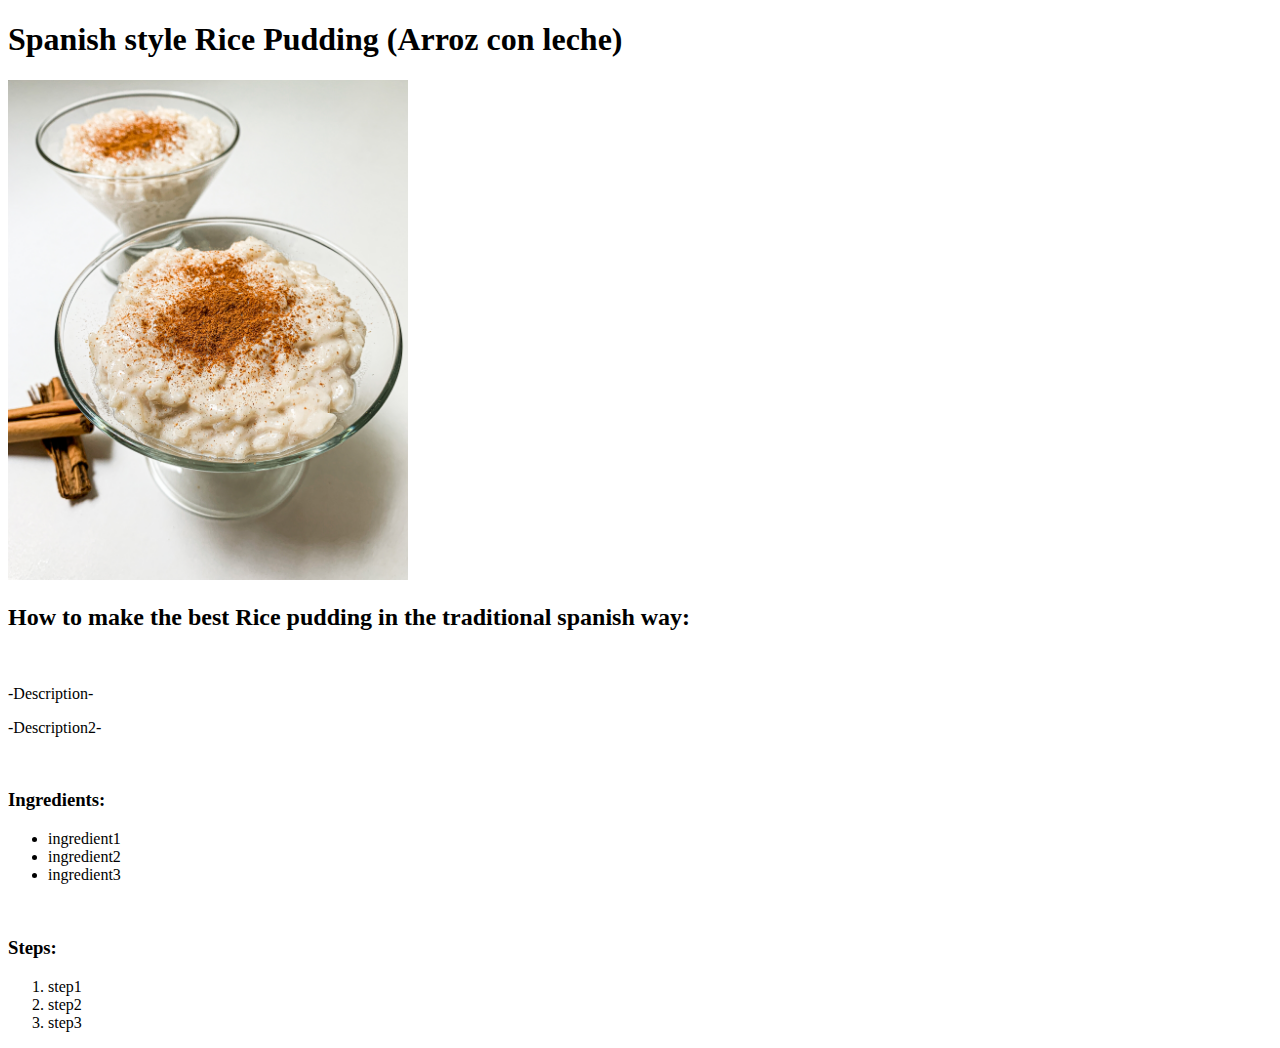
==== recipes/spanish-ricepudding.html @ a9ad1088 "Add recipe img new recipe structure and index link" ====
<!DOCTYPE html>
<html lang="en">
    <head>
        <meta charset="utf-8">
        <title>Spanish Rice Pudding</title>
    </head>
    <body>
        <h1>Spanish style Rice Pudding (Arroz con leche)</h1>
        <img src="../img/Arroz-con-leche.jpg" alt="Spanish rice pudding picture" widht="400" height="500">
        <br>
        <h2>How to make the best Rice pudding in the traditional spanish way:</h2>
        <br>
        <p>-Description-</p>
        <p>-Description2-</p>
        <br>
        <h3>Ingredients:</h3>
        <ul>
            <li>ingredient1</li>
            <li>ingredient2</li>
            <li>ingredient3</li>
        </ul>
        <br>
        <h3>Steps:</h3>
        <ol>
            <li>step1</li>
            <li>step2</li>
            <li>step3</li>
        </ol>
    </body>
</html>
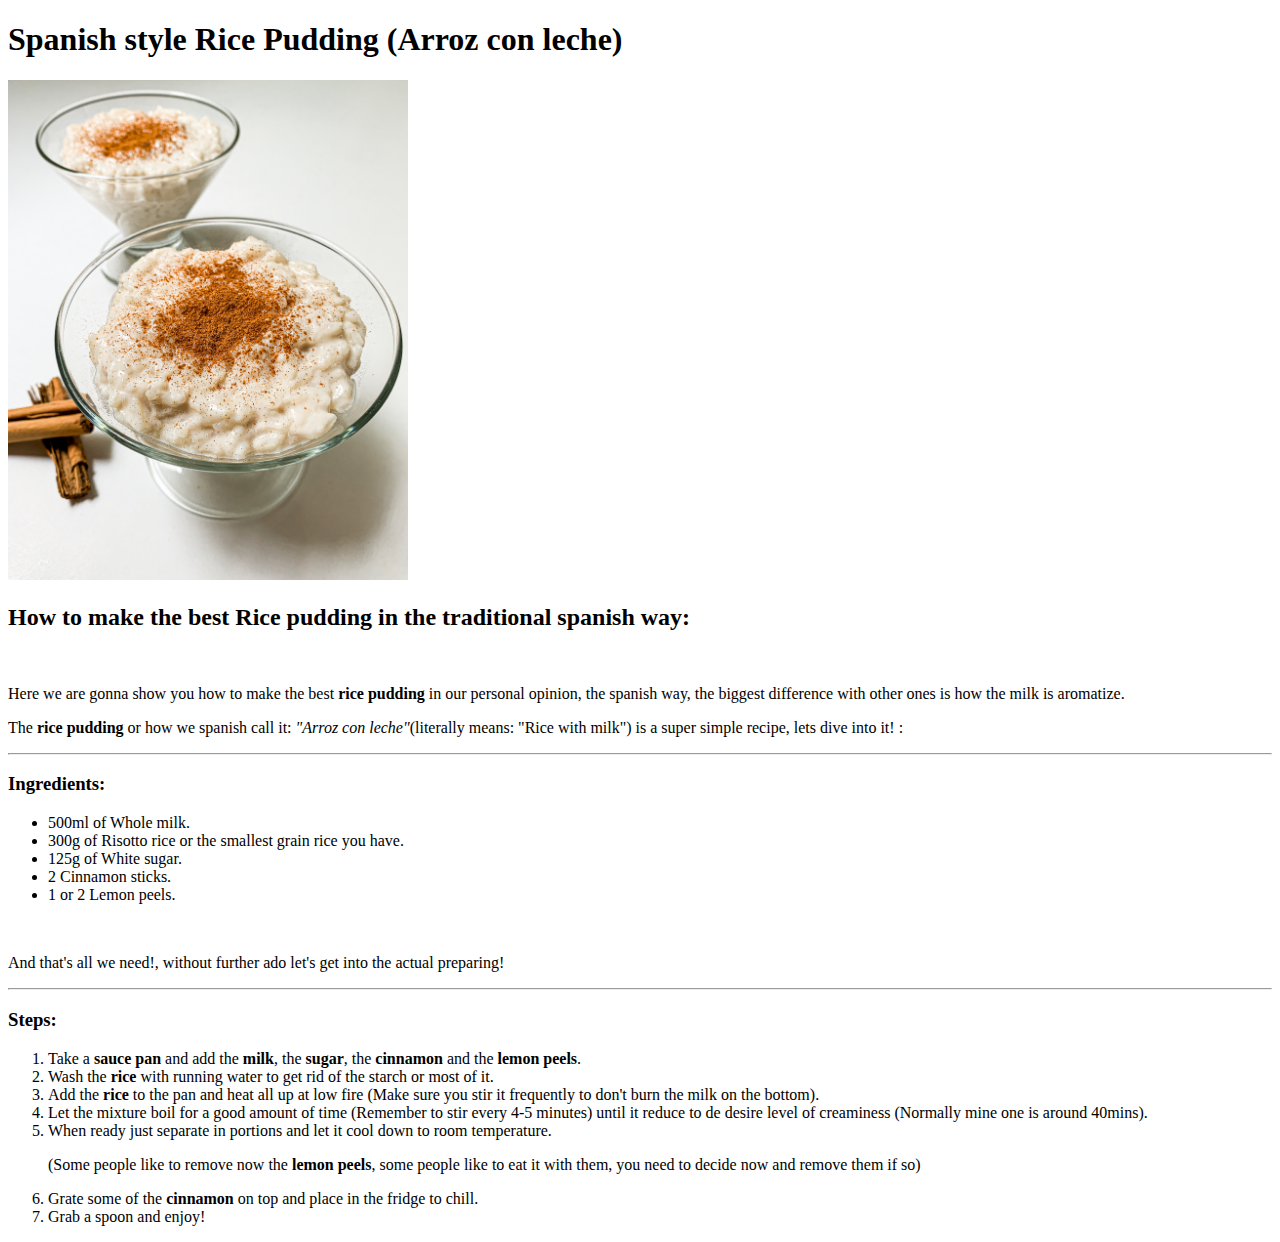
==== commit 66cd4079: "Fill ingredients steps description and formatting" ====
--- a/recipes/spanish-ricepudding.html
+++ b/recipes/spanish-ricepudding.html
@@ -10,21 +10,34 @@
         <br>
         <h2>How to make the best Rice pudding in the traditional spanish way:</h2>
         <br>
-        <p>-Description-</p>
-        <p>-Description2-</p>
-        <br>
+        <p>Here we are gonna show you how to make the best <strong>rice pudding</strong> in our personal opinion, the spanish way, the biggest
+            difference with other ones is how the milk is aromatize.</p>
+        <p>The <strong>rice pudding</strong> or how we spanish call it: <em>"Arroz con leche"</em>(literally means: "Rice with milk")
+             is a super simple recipe, lets dive into it! :</p>
+        <hr>
         <h3>Ingredients:</h3>
         <ul>
-            <li>ingredient1</li>
-            <li>ingredient2</li>
-            <li>ingredient3</li>
+            <li>500ml of Whole milk.</li>
+            <li>300g of Risotto rice or the smallest grain rice you have.</li>
+            <li>125g of White sugar.</li>
+            <li>2 Cinnamon sticks.</li>
+            <li>1 or 2 Lemon peels.</li>
         </ul>
         <br>
+        <p>And that's all we need!, without further ado let's get into the actual preparing!</p>
+        <hr>
         <h3>Steps:</h3>
         <ol>
-            <li>step1</li>
-            <li>step2</li>
-            <li>step3</li>
+            <li>Take a <strong>sauce pan</strong> and add the <strong>milk</strong>, the <strong>sugar</strong>,
+                 the <strong>cinnamon</strong> and the <strong>lemon peels</strong>.</li>
+            <li>Wash the <strong>rice</strong> with running water to get rid of the starch or most of it.</li>
+            <li>Add the <strong>rice</strong> to the pan and heat all up at low fire (Make sure you stir it frequently to don't burn the milk on the bottom).</li>
+            <li>Let the mixture boil for a good amount of time (Remember to stir every 4-5 minutes) until 
+                it reduce to de desire level of creaminess (Normally mine one is around 40mins).</li>
+            <li>When ready just separate in portions and let it cool down to room temperature. </li> 
+            <p>(Some people like to remove now the <strong>lemon peels</strong>, some people like to eat it with them, you need to decide now and remove them if so)</p>
+            <li>Grate some of the <strong>cinnamon</strong> on top and place in the fridge to chill.</li>
+            <li>Grab a spoon and enjoy!</li>
         </ol>
     </body>
 </html>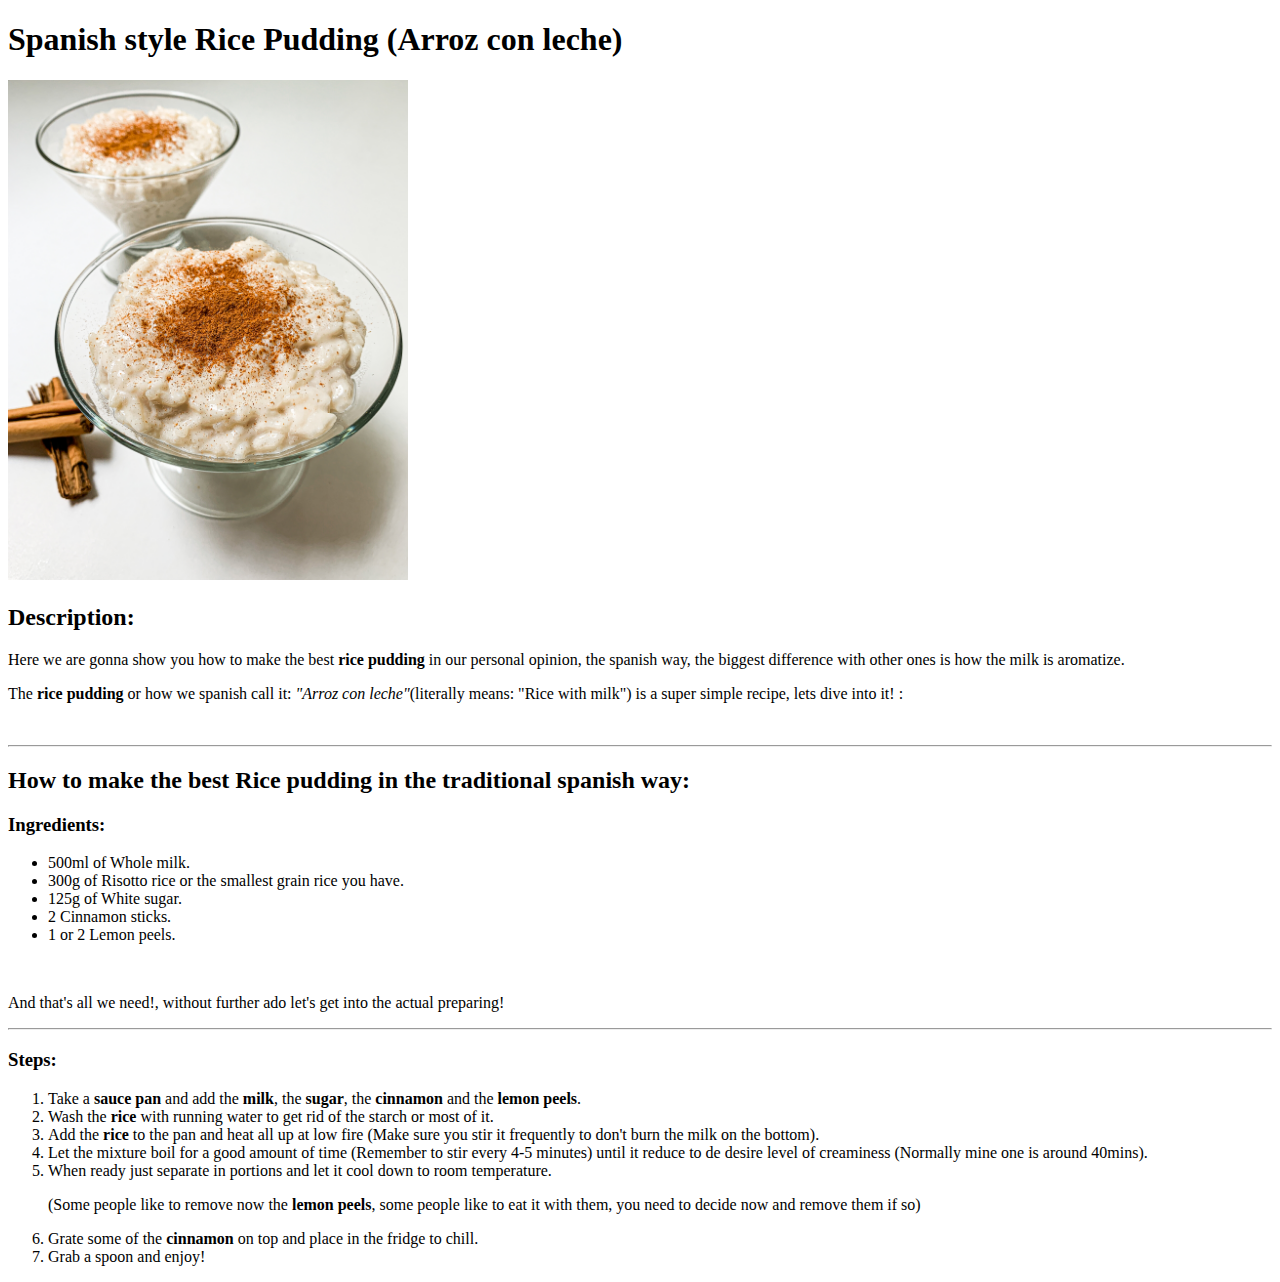
==== commit 1c54fa9f: "Add link index>tocino recipe and fix formatting" ====
--- a/recipes/spanish-ricepudding.html
+++ b/recipes/spanish-ricepudding.html
@@ -8,13 +8,14 @@
         <h1>Spanish style Rice Pudding (Arroz con leche)</h1>
         <img src="../img/Arroz-con-leche.jpg" alt="Spanish rice pudding picture" widht="400" height="500">
         <br>
-        <h2>How to make the best Rice pudding in the traditional spanish way:</h2>
-        <br>
+        <h2>Description:</h2>
         <p>Here we are gonna show you how to make the best <strong>rice pudding</strong> in our personal opinion, the spanish way, the biggest
             difference with other ones is how the milk is aromatize.</p>
-        <p>The <strong>rice pudding</strong> or how we spanish call it: <em>"Arroz con leche"</em>(literally means: "Rice with milk")
-             is a super simple recipe, lets dive into it! :</p>
+            <p>The <strong>rice pudding</strong> or how we spanish call it: <em>"Arroz con leche"</em>(literally means: "Rice with milk")
+                is a super simple recipe, lets dive into it! :</p>
+        <br>
         <hr>
+        <h2>How to make the best Rice pudding in the traditional spanish way:</h2>
         <h3>Ingredients:</h3>
         <ul>
             <li>500ml of Whole milk.</li>
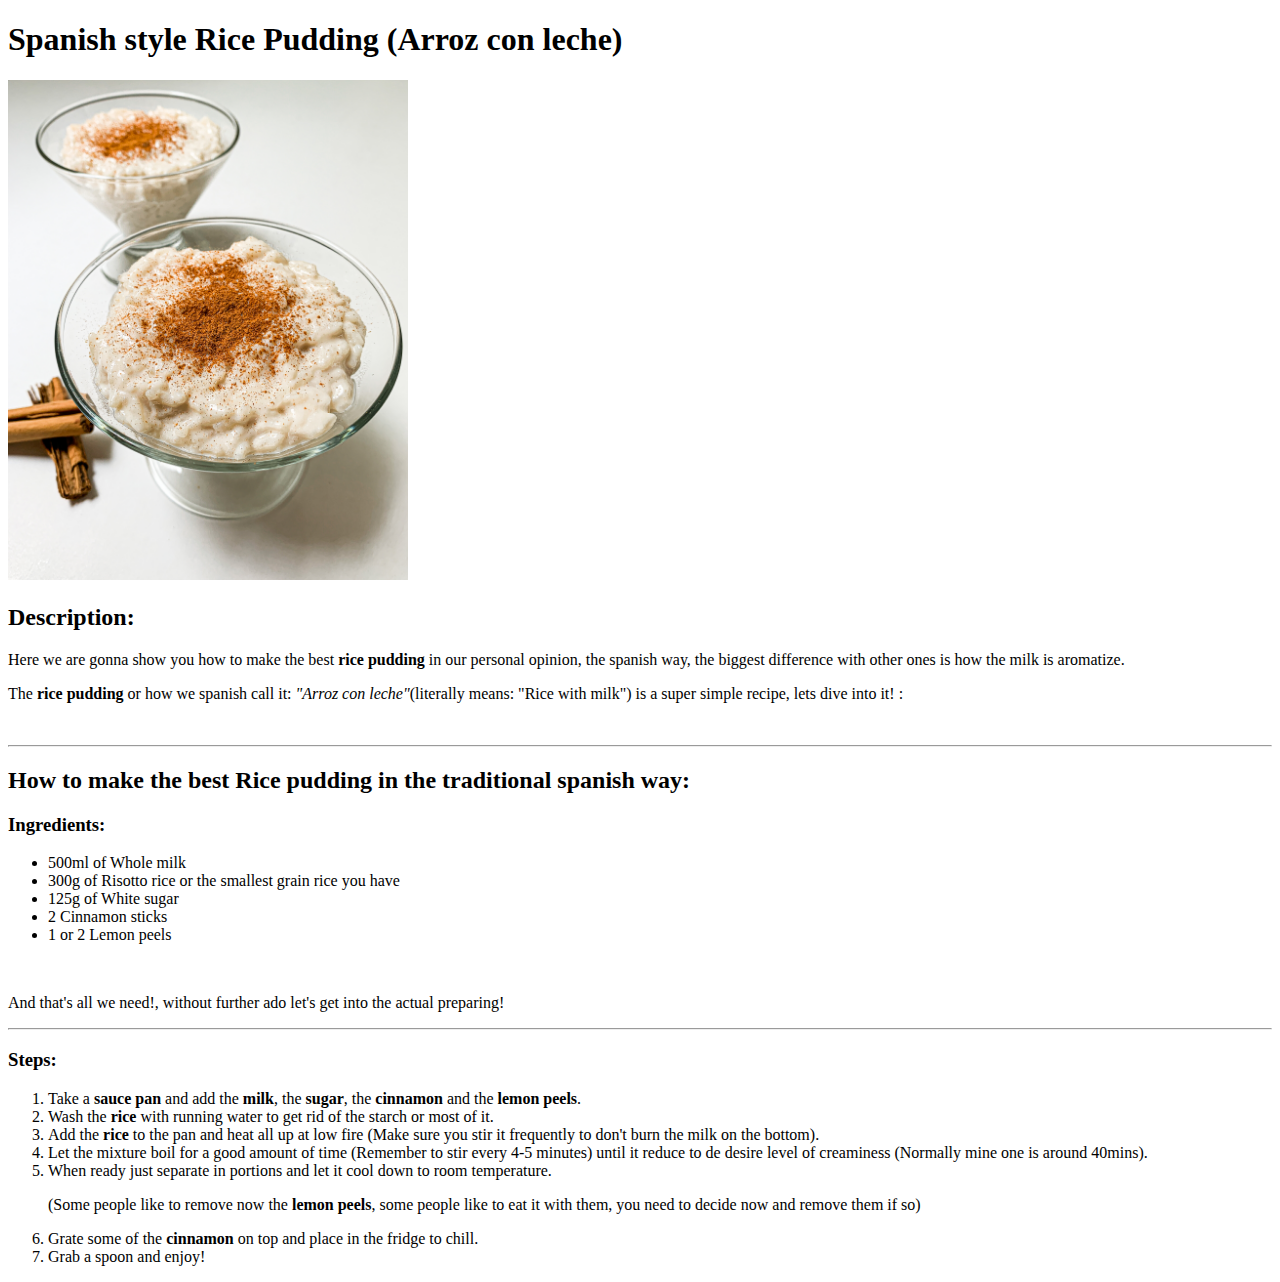
==== commit 714f0916: "Add img for recipe2, description and ingredients" ====
--- a/recipes/spanish-ricepudding.html
+++ b/recipes/spanish-ricepudding.html
@@ -11,18 +11,18 @@
         <h2>Description:</h2>
         <p>Here we are gonna show you how to make the best <strong>rice pudding</strong> in our personal opinion, the spanish way, the biggest
             difference with other ones is how the milk is aromatize.</p>
-            <p>The <strong>rice pudding</strong> or how we spanish call it: <em>"Arroz con leche"</em>(literally means: "Rice with milk")
-                is a super simple recipe, lets dive into it! :</p>
+        <p>The <strong>rice pudding</strong> or how we spanish call it: <em>"Arroz con leche"</em>(literally means: "Rice with milk")
+            is a super simple recipe, lets dive into it! :</p>
         <br>
         <hr>
         <h2>How to make the best Rice pudding in the traditional spanish way:</h2>
         <h3>Ingredients:</h3>
         <ul>
-            <li>500ml of Whole milk.</li>
-            <li>300g of Risotto rice or the smallest grain rice you have.</li>
-            <li>125g of White sugar.</li>
-            <li>2 Cinnamon sticks.</li>
-            <li>1 or 2 Lemon peels.</li>
+            <li>500ml of Whole milk</li>
+            <li>300g of Risotto rice or the smallest grain rice you have</li>
+            <li>125g of White sugar</li>
+            <li>2 Cinnamon sticks</li>
+            <li>1 or 2 Lemon peels</li>
         </ul>
         <br>
         <p>And that's all we need!, without further ado let's get into the actual preparing!</p>
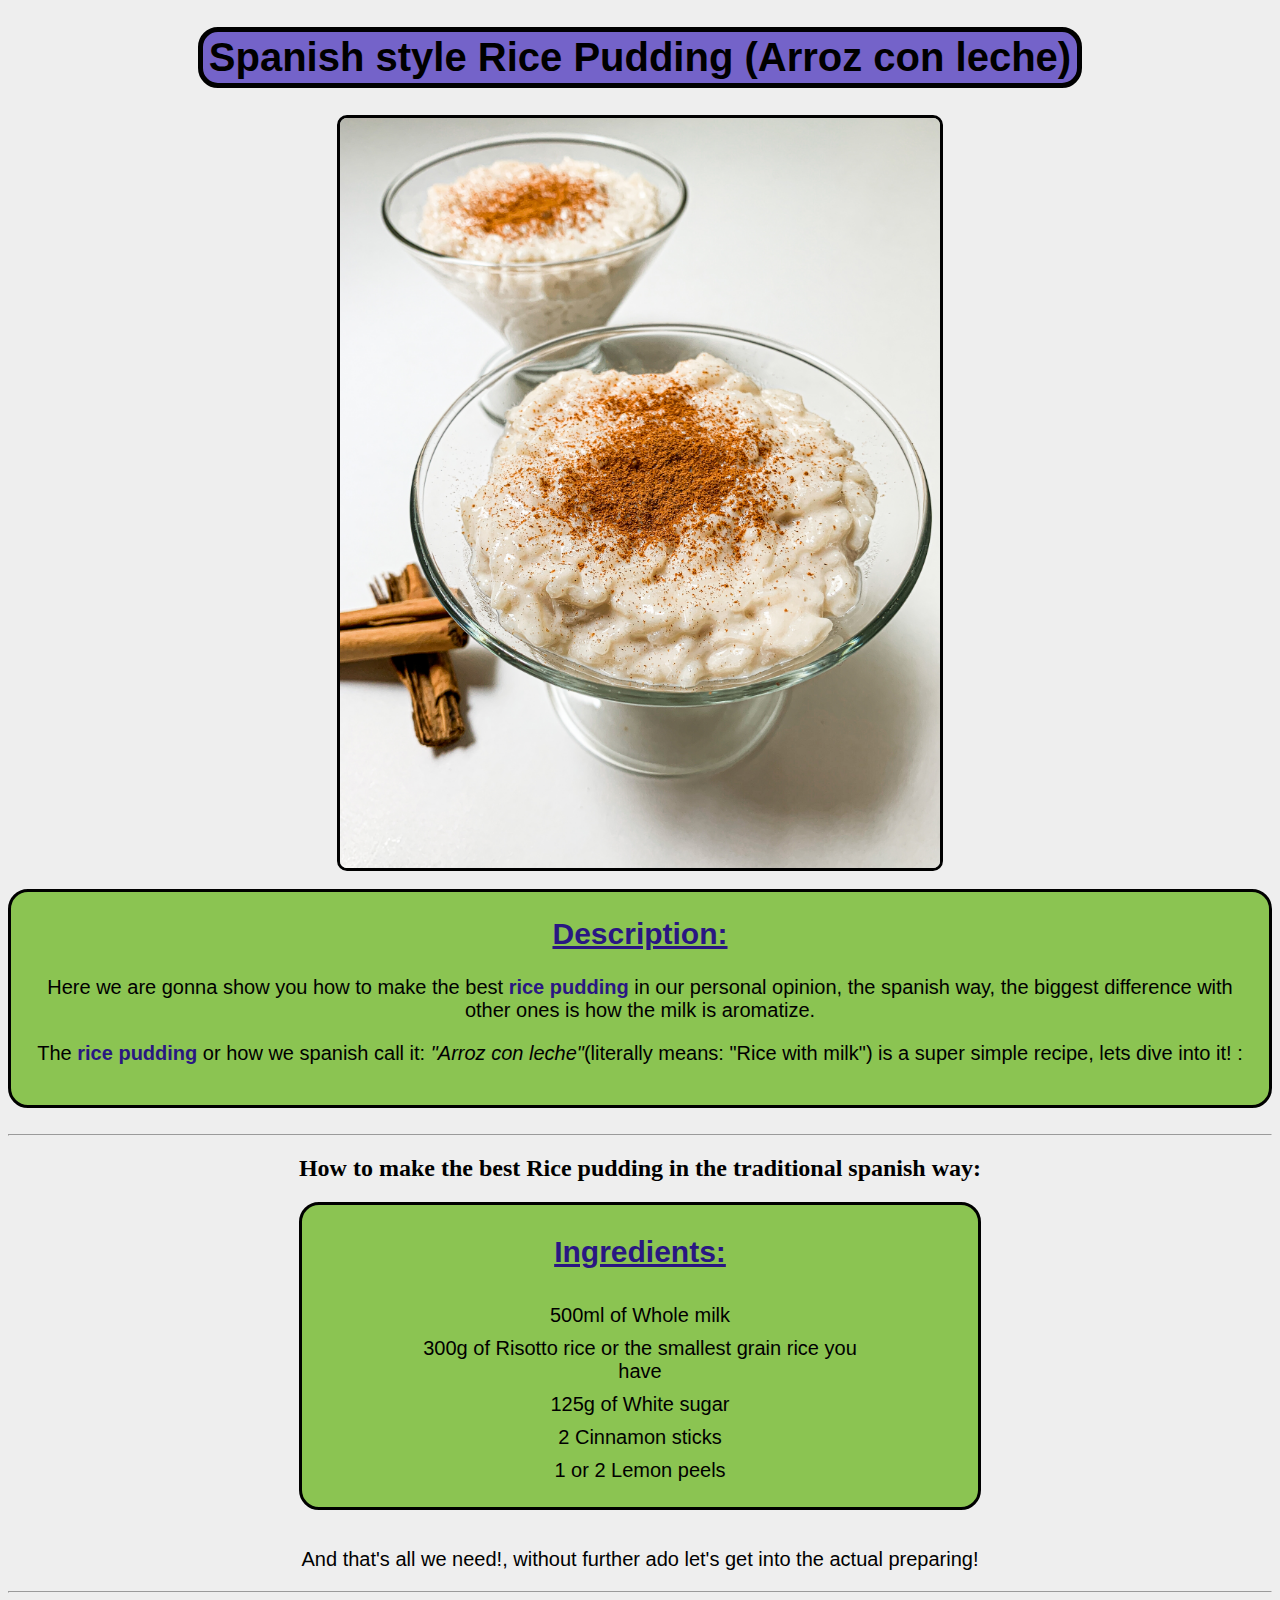
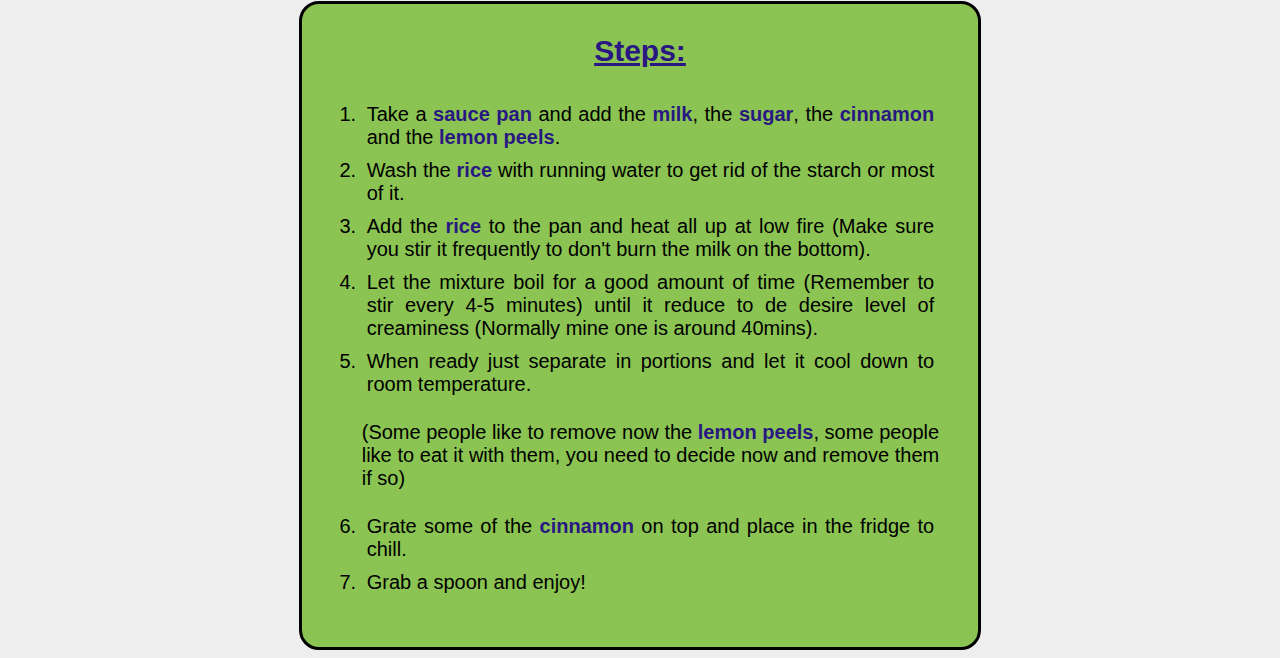
==== commit 6028d61b: "Add CSS for recipes and classes" ====
--- a/recipes/spanish-ricepudding.html
+++ b/recipes/spanish-ricepudding.html
@@ -3,42 +3,57 @@
     <head>
         <meta charset="utf-8">
         <title>Spanish Rice Pudding</title>
+        <link rel="stylesheet" href="../css/stylerecipes.css">
     </head>
     <body>
         <h1>Spanish style Rice Pudding (Arroz con leche)</h1>
-        <img src="../img/Arroz-con-leche.jpg" alt="Spanish rice pudding picture" widht="400" height="500">
+        <img src="../img/Arroz-con-leche.jpg" alt="Spanish rice pudding picture" widht="400" height="auto">
         <br>
-        <h2>Description:</h2>
-        <p>Here we are gonna show you how to make the best <strong>rice pudding</strong> in our personal opinion, the spanish way, the biggest
-            difference with other ones is how the milk is aromatize.</p>
-        <p>The <strong>rice pudding</strong> or how we spanish call it: <em>"Arroz con leche"</em>(literally means: "Rice with milk")
-            is a super simple recipe, lets dive into it! :</p>
+        <div class="align-div">
+            <div class="description-square">
+                <h2 class="heading head-description">Description:</h2>
+                <p class="description">Here we are gonna show you how to make the best <strong>rice pudding</strong> in our personal opinion, the spanish way, the biggest
+                    difference with other ones is how the milk is aromatize.</p>
+                <p class="description">The <strong>rice pudding</strong> or how we spanish call it: <em>"Arroz con leche"</em>(literally means: "Rice with milk")
+                    is a super simple recipe, lets dive into it! :</p>
+            </div>
+        </div>
         <br>
         <hr>
-        <h2>How to make the best Rice pudding in the traditional spanish way:</h2>
-        <h3>Ingredients:</h3>
-        <ul>
-            <li>500ml of Whole milk</li>
-            <li>300g of Risotto rice or the smallest grain rice you have</li>
-            <li>125g of White sugar</li>
-            <li>2 Cinnamon sticks</li>
-            <li>1 or 2 Lemon peels</li>
-        </ul>
+        <h2 class="introduction">How to make the best Rice pudding in the traditional spanish way:</h2>
+        <div class="align-div">
+            <div class="ingredients-square">
+                <h3 class="heading ingredients">Ingredients:</h3>
+                <ul>
+                    <li>500ml of Whole milk</li>
+                    <li>300g of Risotto rice or the smallest grain rice you have</li>
+                    <li>125g of White sugar</li>
+                    <li>2 Cinnamon sticks</li>
+                    <li>1 or 2 Lemon peels</li>
+                </ul>
+            </div>
+        </div>
         <br>
-        <p>And that's all we need!, without further ado let's get into the actual preparing!</p>
+        <p class="ingredients-footing">And that's all we need!, without further ado let's get into the actual preparing!</p>
         <hr>
-        <h3>Steps:</h3>
-        <ol>
-            <li>Take a <strong>sauce pan</strong> and add the <strong>milk</strong>, the <strong>sugar</strong>,
-                 the <strong>cinnamon</strong> and the <strong>lemon peels</strong>.</li>
-            <li>Wash the <strong>rice</strong> with running water to get rid of the starch or most of it.</li>
-            <li>Add the <strong>rice</strong> to the pan and heat all up at low fire (Make sure you stir it frequently to don't burn the milk on the bottom).</li>
-            <li>Let the mixture boil for a good amount of time (Remember to stir every 4-5 minutes) until 
-                it reduce to de desire level of creaminess (Normally mine one is around 40mins).</li>
-            <li>When ready just separate in portions and let it cool down to room temperature. </li> 
-            <p>(Some people like to remove now the <strong>lemon peels</strong>, some people like to eat it with them, you need to decide now and remove them if so)</p>
-            <li>Grate some of the <strong>cinnamon</strong> on top and place in the fridge to chill.</li>
-            <li>Grab a spoon and enjoy!</li>
-        </ol>
+        <div class="align-div">
+            <div class="steps-square">
+                <h3 class="heading steps">Steps:</h3>
+                <ol class="steps">
+                    <li>Take a <strong>sauce pan</strong> and add the <strong>milk</strong>, the <strong>sugar</strong>, 
+                        the <strong>cinnamon</strong> and the <strong>lemon peels</strong>.</li>
+                    <li>Wash the <strong>rice</strong> with running water to get rid of the starch or most of it.</li>
+                    <li>Add the <strong>rice</strong> to the pan and heat all up at low fire (Make sure you stir it frequently 
+                        to don't burn the milk on the bottom).</li>
+                    <li>Let the mixture boil for a good amount of time (Remember to stir every 4-5 minutes) until 
+                        it reduce to de desire level of creaminess (Normally mine one is around 40mins).</li>
+                    <li>When ready just separate in portions and let it cool down to room temperature. </li> 
+                    <p>(Some people like to remove now the <strong>lemon peels</strong>, some people like to eat it with them, 
+                        you need to decide now and remove them if so)</p>
+                    <li>Grate some of the <strong>cinnamon</strong> on top and place in the fridge to chill.</li>
+                    <li>Grab a spoon and enjoy!</li>
+                </ol>
+            </div>
+        </div>
     </body>
 </html>--- a/css/stylerecipes.css
+++ b/css/stylerecipes.css
@@ -0,0 +1,98 @@
+body {
+    background-color: #EEEEEE;
+    text-align: center;
+}
+.steps {
+    list-style-type: decimal;
+    text-align: justify;
+    padding-top: 0px;
+    padding-bottom: 0px;
+}
+h1, ul, ol, .heading, .ingredients-footing, .description {
+    text-align: center;
+    font-family: Verdana, Tahoma, sans-serif;
+    font-size: 40px;
+}
+h1 {
+    background-color: hsla(250, 50%, 50%, 0.8);
+    padding-top: 3px;
+    padding-bottom: 3px;
+    margin-left: 15%;
+    margin-right: 15%;
+    border-radius: 20px;
+    border-width: 5px;
+}
+
+h1, img, div.steps-square, div.ingredients-square, div.description-square {
+    border-color: black;
+    border-style: solid;
+}
+img {
+    display:block;
+    margin-left: auto;
+    margin-right: auto;
+    width: 50%;
+    max-width: 600px;
+    border-radius: 10px;
+}
+.description {
+    font-size: 20px;
+}
+ul, ol {
+    list-style-type: none;
+    font-size: 20px;
+}
+li {
+    padding: 5px;
+}
+
+a:visited {
+    color: black;
+}
+
+.heading {
+    font-size: 30px;
+}
+.introduction {
+    text-align: center;
+}
+.ingredients-footing {
+    font-size: 20px;
+}
+.steps-square, .ingredients-square, .description-square {
+    display: block;
+    background-color: hsla(90, 50%, 50%, 0.9);
+    margin-left: 23%;
+    margin-right: 23%;
+    padding-left: 20px;
+    padding-right: 20px;
+    border-radius: 20px;
+    max-width: 900px;
+}
+.description-square {
+    margin-right: 0%;
+    margin-left: 0%;
+    max-width: 1500px;
+    padding-bottom: 20px;
+}
+
+.heading.steps, .heading.ingredients, .heading.head-description {
+    padding-top: 0px;
+    text-decoration-line: underline;
+}
+ol.steps {
+    padding-bottom: 28px;
+    margin-right: 3%;
+}
+
+.steps strong, .heading.steps, .heading.ingredients, .heading.head-description, .description strong {
+    color: hsla(250, 70%, 30%, 1.0);
+}
+.align-div {
+    display: flex;
+    justify-content: center;
+}
+ul {
+    padding-left: 80px;
+    padding-right: 80px;
+}